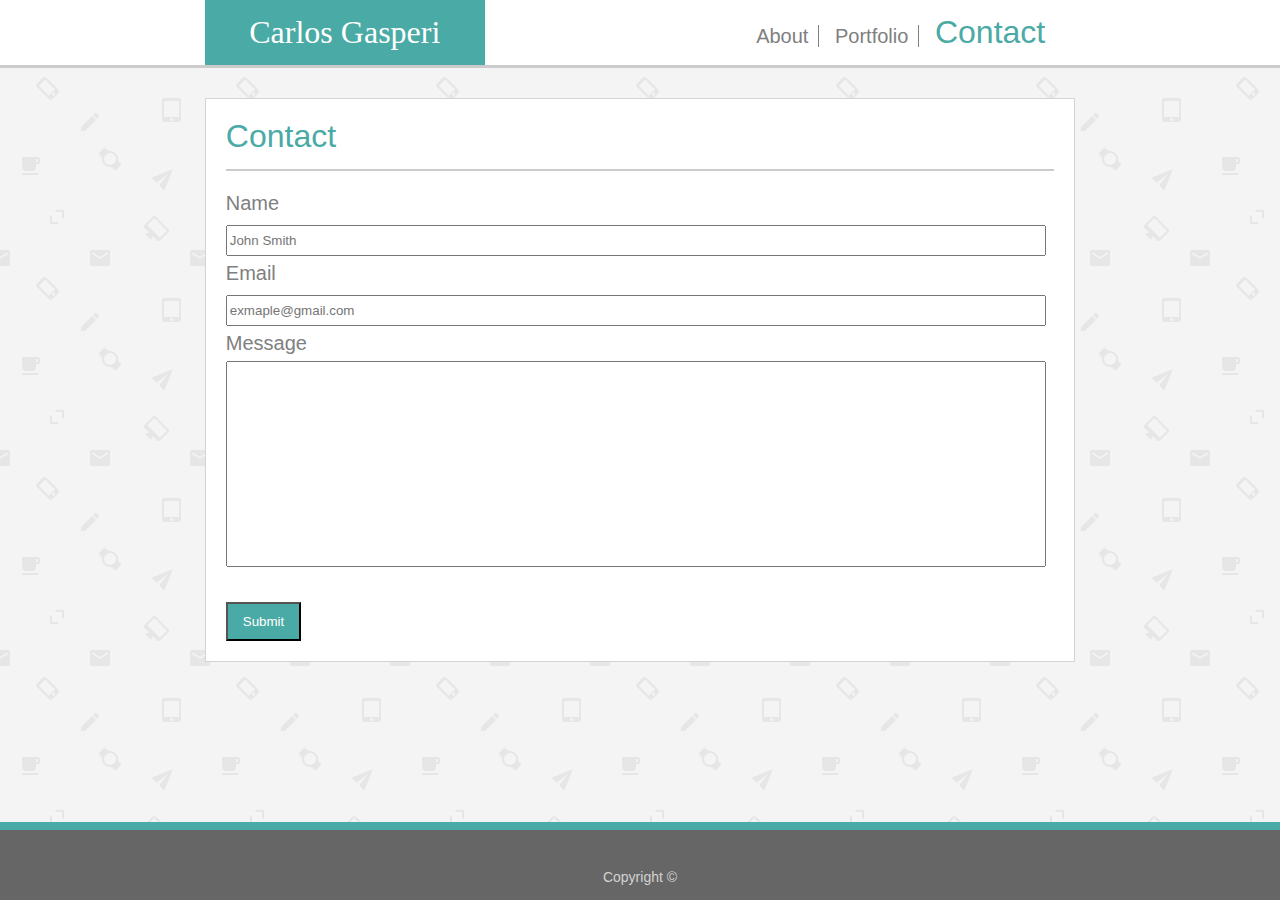
==== contact.html @ ef42c1f0 "made changes to all three html files and all three css files. Added the code so the page resizes whe" ====
<!DOCTYPE html>
<html>
<head>
    <meta name="viewport" content="width=device-width, initial-scale=1.0">
    <title>Contact</title>
    <link rel="stylesheet" type="text/css" href="assets/css/reset.css">
    <link rel="stylesheet" type="text/css" href="assets/css/contact.css">
</head>
<body>
    <header>
        <div id="navBar">
            <div>
                <h1 id="myName">Carlos Gasperi</h1>
            </div>
            
            <ul>

                <li><a id="about" href="index.html">About</a></li>   
                <li><a id="portfolio" href="portfolio.html">Portfolio</a></li>
                <li><a id="contact" href="contact.html">Contact</a></li>

            </ul>

        </div>
    </header>

    <div id="container">

        <h1 id="contact">Contact</h1>

        <form>
                Name<br>
            <input class="textArea" type="text" name="name" placeholder="John Smith"><br> 
                Email<br>
            <input class="textArea" type="email" name="email" placeholder="exmaple@gmail.com"><br>
                Message<br>
            <input id="message" type="text" name="message"><br><br>
            
            <input id="submit" type="submit" value="Submit">
    </form>



    </div>

    <footer>
        <p>
            Copyright ©
        </p>
    </footer>
</body>
</html>
---- assets/css/contact.css ----
body {
    font-size: 20px;
    margin: 0;
    padding: 0;
    font-family: Arial, Helvetica, sans-serif;
    background-image: url(email-pattern.png);
    color: grey;
    line-height: 35px;
}
#navBar {
    background-color: #ffffff;
    border-bottom: solid 3px #cccccc;
}
ul {
    position: absolute;
    top: 0;
    right: 0;
}
#myName {
    background-color: #4aaaa5;
    padding: 15px;
    text-align: center;
    width: 250px;
    font-family: 'Times New Roman', Times, serif;
    color: #ffffff;
    margin: 0 16%;
    font-size: 32px;
}
#container {
    background-color: #ffffff;
    margin: 30px 16%;
    padding: 20px;
    border: solid 1px lightgrey;
}
#submit {
    background-color: #4aaaa5;
    padding: 10px 15px 10px 15px;
    color: #ffffff;
}
footer {
    background-color: #666666;
    color: lightgrey;
    text-align: center;
    padding-top: 30px;
    padding-bottom: 5px;
    border-top: solid 8px #4aaaa5;
    position: absolute;
    bottom: 0;
    width: 100%;
    font-size: 14px;
}
a:link {
    text-decoration: none;
    color: #cccccc;
}
li {
    display: inline;
    margin: 5px;
}
ul {
    list-style-type: none;
    margin: 0;
    padding-top: 15px;
    padding-right: 25px;
    font-size: 20px;
    margin: 0 16%;
}
a:link {
    text-decoration: none;
    color: grey;
}
a:visited {
    text-decoration: none;
    color: grey;
}
#contact {
    font-size: 32px;
    color: #4aaaa5;
    border-bottom: solid 2px #cccccc;
    padding-bottom: 15px;
    margin-bottom: 15px;
}
.textArea {
    width: 98%;
    height: 25px;
}
#message {
    width: 98%;
    height: 200px;
}
a:hover {
    color: #4aaaa5;
}
#about {
    border-right: solid 1px grey;
    padding-right: 10px;
    margin: 0 auto;
}
#portfolio {
    border-right: solid 1px grey;
    padding-right: 10px;
}
@media screen and (max-width: 980px) {
    .container {
        margin: 20px;
        height: auto;
    }
    .header {
        width: auto;
    }
    #links {
      width: auto;
    }
}
@media screen and (max-width: 768px) {
    .container {
        margin: 20px;
        height: auto;
    }
    .header {
        width: auto;
    }
    #links {
      width: auto;
    }
}
@media screen and (max-width: 640px) {
    .container {
        margin: 20px;
        height: auto;
    }
    .header {
        width: auto;
    }
    #links {
      width: auto;
    }
}
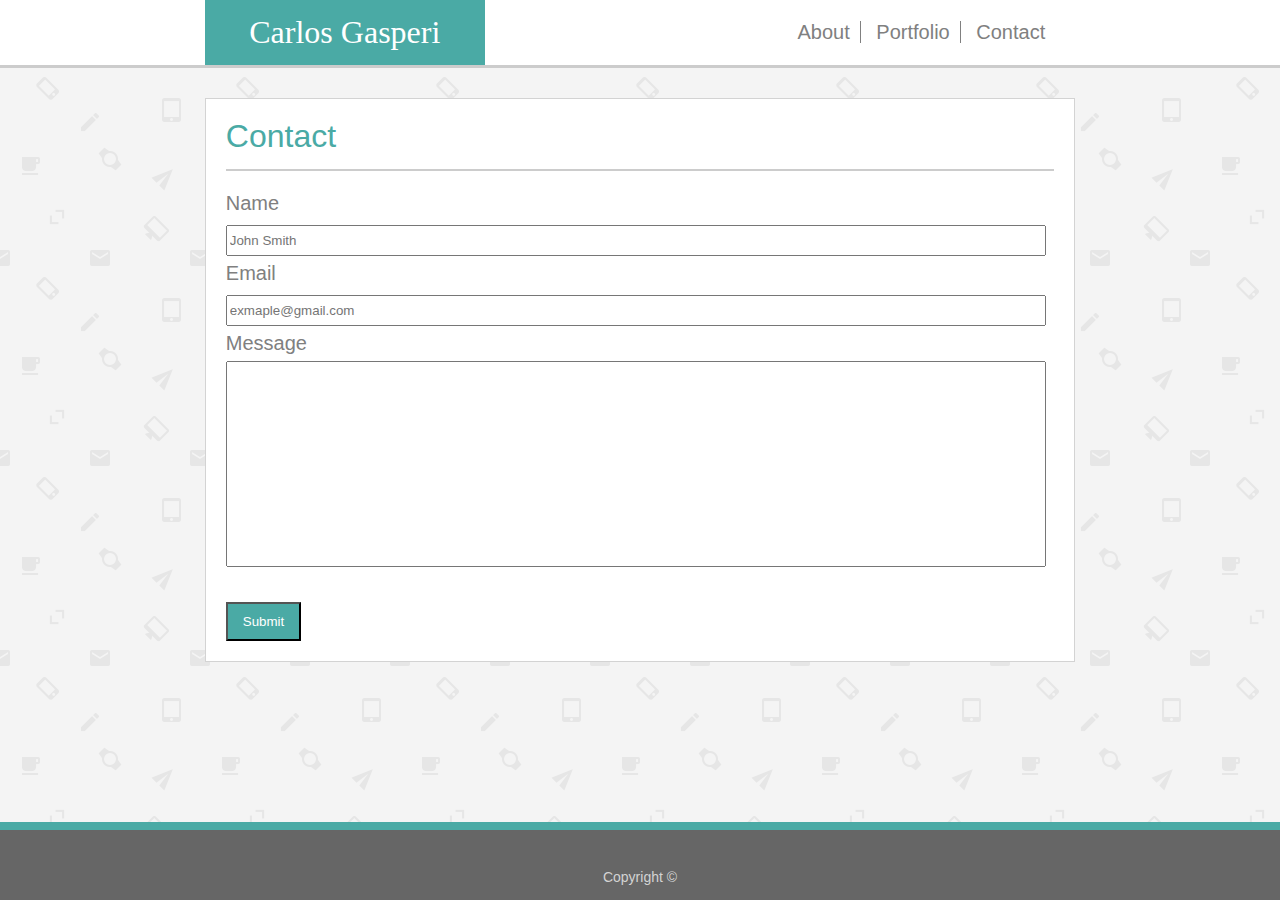
==== commit 2d35b46b: "making correction to a link that had the wrong class label and changed the placeholders." ====
--- a/contact.html
+++ b/contact.html
@@ -17,7 +17,7 @@
 
                 <li><a id="about" href="index.html">About</a></li>   
                 <li><a id="portfolio" href="portfolio.html">Portfolio</a></li>
-                <li><a id="contact" href="contact.html">Contact</a></li>
+                <li><a class="contact" href="contact.html">Contact</a></li>
 
             </ul>
 
